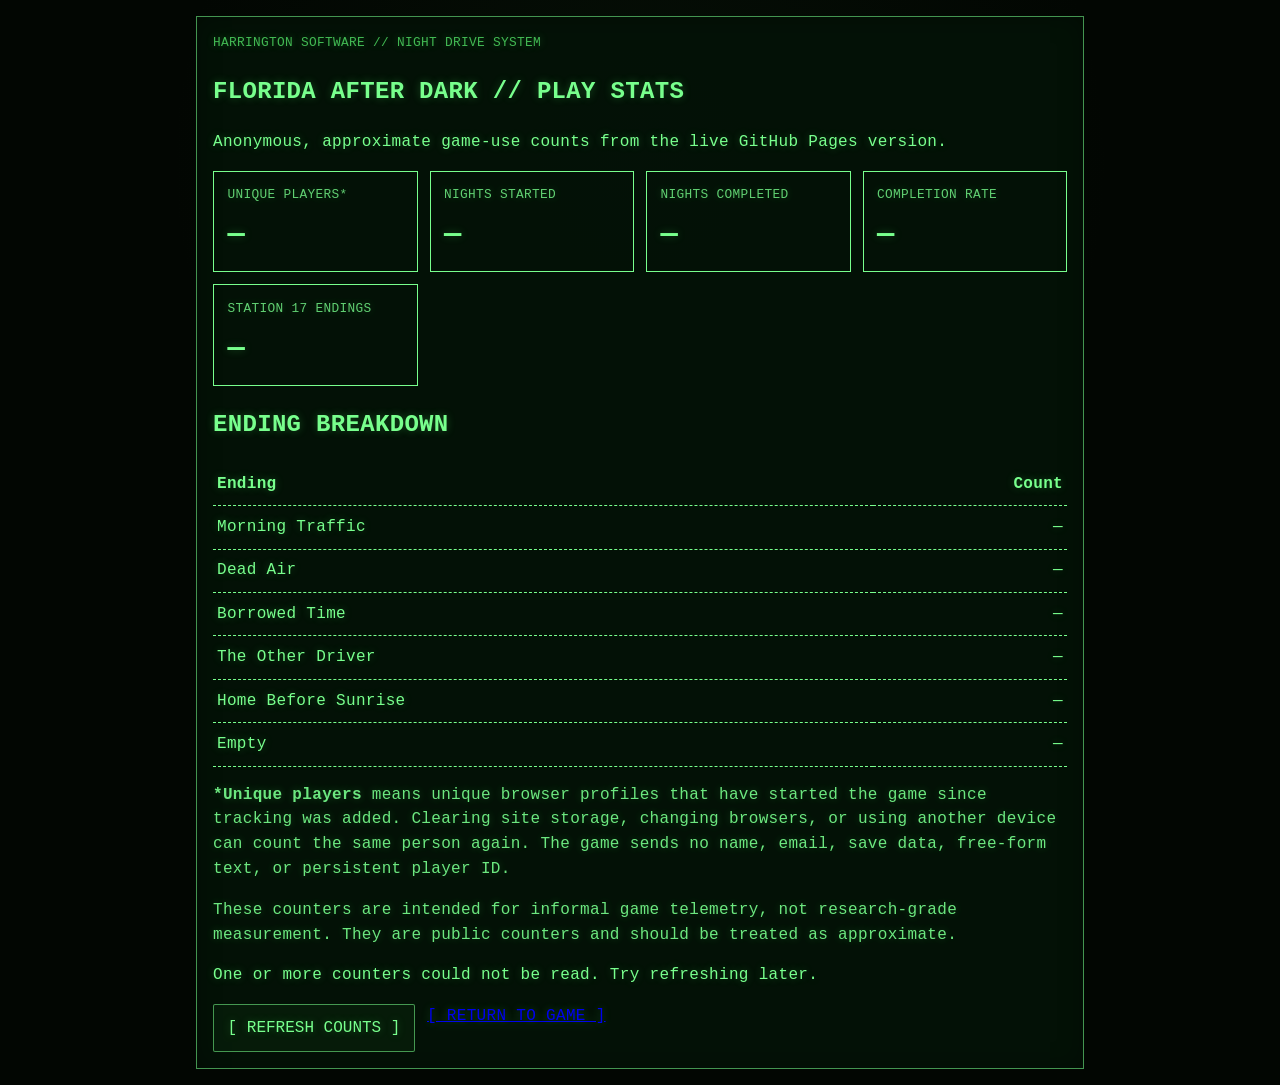
==== stats.html @ 0f521e3c "Add anonymous play stats dashboard" ====
<!doctype html>
<html lang="en">
<head>
  <meta charset="utf-8">
  <meta name="viewport" content="width=device-width, initial-scale=1">
  <meta name="theme-color" content="#071108">
  <meta name="description" content="Anonymous play statistics for Florida After Dark.">
  <title>Florida After Dark // Play Stats</title>
  <link rel="stylesheet" href="style.css">
  <style>
    .stats-shell { max-width: 920px; margin: 0 auto; padding: 1rem; }
    .stats-grid { display: grid; grid-template-columns: repeat(auto-fit, minmax(180px, 1fr)); gap: .75rem; margin: 1rem 0; }
    .stat-card { border: 1px solid currentColor; padding: .85rem; min-height: 92px; }
    .stat-label { display: block; font-size: .8rem; opacity: .8; margin-bottom: .5rem; }
    .stat-value { display: block; font-size: 1.8rem; font-weight: 700; }
    .ending-table { width: 100%; border-collapse: collapse; margin-top: .75rem; }
    .ending-table th, .ending-table td { border-bottom: 1px dashed currentColor; padding: .55rem .25rem; text-align: left; }
    .ending-table td:last-child, .ending-table th:last-child { text-align: right; }
    .stats-note { line-height: 1.55; opacity: .9; }
    .stats-actions { display: flex; gap: .75rem; flex-wrap: wrap; margin-top: 1rem; }
    .stats-error { min-height: 1.5em; }
  </style>
</head>
<body class="theme-green">
  <main class="stats-shell">
    <section class="panel">
      <p class="eyebrow">HARRINGTON SOFTWARE // NIGHT DRIVE SYSTEM</p>
      <h1>FLORIDA AFTER DARK // PLAY STATS</h1>
      <p>Anonymous, approximate game-use counts from the live GitHub Pages version.</p>

      <div class="stats-grid" aria-live="polite">
        <div class="stat-card"><span class="stat-label">UNIQUE PLAYERS*</span><strong class="stat-value" id="unique-players">—</strong></div>
        <div class="stat-card"><span class="stat-label">NIGHTS STARTED</span><strong class="stat-value" id="starts">—</strong></div>
        <div class="stat-card"><span class="stat-label">NIGHTS COMPLETED</span><strong class="stat-value" id="completions">—</strong></div>
        <div class="stat-card"><span class="stat-label">COMPLETION RATE</span><strong class="stat-value" id="completion-rate">—</strong></div>
        <div class="stat-card"><span class="stat-label">STATION 17 ENDINGS</span><strong class="stat-value" id="station17-endings">—</strong></div>
      </div>

      <h2>ENDING BREAKDOWN</h2>
      <table class="ending-table">
        <thead><tr><th>Ending</th><th>Count</th></tr></thead>
        <tbody>
          <tr><td>Morning Traffic</td><td id="ending-morning">—</td></tr>
          <tr><td>Dead Air</td><td id="ending-silence">—</td></tr>
          <tr><td>Borrowed Time</td><td id="ending-borrowed">—</td></tr>
          <tr><td>The Other Driver</td><td id="ending-loop">—</td></tr>
          <tr><td>Home Before Sunrise</td><td id="ending-home">—</td></tr>
          <tr><td>Empty</td><td id="ending-fuel">—</td></tr>
        </tbody>
      </table>

      <p class="stats-note"><strong>*Unique players</strong> means unique browser profiles that have started the game since tracking was added. Clearing site storage, changing browsers, or using another device can count the same person again. The game sends no name, email, save data, free-form text, or persistent player ID.</p>
      <p class="stats-note">These counters are intended for informal game telemetry, not research-grade measurement. They are public counters and should be treated as approximate.</p>
      <p id="status" class="stats-error" role="status"></p>

      <div class="stats-actions">
        <button type="button" id="refresh">[ REFRESH COUNTS ]</button>
        <a href="./">[ RETURN TO GAME ]</a>
      </div>
    </section>
  </main>

  <script>
    "use strict";
    const API = "https://countapi.mileshilliard.com/api/v1";
    const PREFIX = "florida_after_dark_mathguy_uf_v1";
    const NAMES = [
      "unique_players", "starts", "completions",
      "ending_morning", "ending_silence", "ending_borrowed",
      "ending_loop", "ending_home", "ending_fuel"
    ];

    async function readCounter(name) {
      try {
        const response = await fetch(`${API}/get/${PREFIX}_${name}`, {cache: "no-store"});
        if (response.status === 404) return 0;
        if (!response.ok) throw new Error(`HTTP ${response.status}`);
        const data = await response.json();
        return Number.parseInt(data.value, 10) || 0;
      } catch {
        return null;
      }
    }

    function put(id, value) {
      document.getElementById(id).textContent = value;
    }

    async function refreshStats() {
      const status = document.getElementById("status");
      status.textContent = "Reading counters...";
      const values = await Promise.all(NAMES.map(readCounter));
      if (values.some(v => v === null)) {
        status.textContent = "One or more counters could not be read. Try refreshing later.";
        return;
      }
      const data = Object.fromEntries(NAMES.map((name, i) => [name, values[i]]));
      put("unique-players", data.unique_players.toLocaleString());
      put("starts", data.starts.toLocaleString());
      put("completions", data.completions.toLocaleString());
      put("completion-rate", data.starts ? `${Math.round(100 * data.completions / data.starts)}%` : "—");
      const station17 = data.ending_morning + data.ending_silence + data.ending_borrowed + data.ending_loop;
      put("station17-endings", station17.toLocaleString());
      put("ending-morning", data.ending_morning.toLocaleString());
      put("ending-silence", data.ending_silence.toLocaleString());
      put("ending-borrowed", data.ending_borrowed.toLocaleString());
      put("ending-loop", data.ending_loop.toLocaleString());
      put("ending-home", data.ending_home.toLocaleString());
      put("ending-fuel", data.ending_fuel.toLocaleString());
      status.textContent = `Updated ${new Date().toLocaleString()}.`;
    }

    document.getElementById("refresh").addEventListener("click", refreshStats);
    refreshStats();
  </script>
</body>
</html>
---- style.css ----
:root { --bg:#020602; --panel:rgba(4,18,7,.9); --text:#78ff8d; --muted:#42b953; --bright:#c1ffcb; --shadow:rgba(82,255,108,.28); --line:rgba(120,255,141,.55); --danger:#d8ff8b; --button-bg:rgba(20,70,28,.2); --scanline:rgba(0,0,0,.14); --ambient:rgba(30,80,35,.12); }
body.theme-amber { --bg:#090500; --panel:rgba(28,15,1,.9); --text:#ffbd4a; --muted:#c98523; --bright:#ffe0a0; --shadow:rgba(255,174,45,.28); --line:rgba(255,189,74,.55); --danger:#ffe08a; --button-bg:rgba(96,48,4,.2); --ambient:rgba(120,70,10,.12); }
body.theme-gameboy { --bg:#151b13; --panel:rgba(31,42,28,.93); --text:#b8c79b; --muted:#85946c; --bright:#e1eccb; --shadow:rgba(184,199,155,.2); --line:rgba(184,199,155,.48); --danger:#d8e5bd; --button-bg:rgba(122,145,96,.14); --ambient:rgba(90,105,75,.12); }
*{box-sizing:border-box} html{background:var(--bg)} body{margin:0;min-height:100vh;background:radial-gradient(circle at 50% 15%,var(--ambient),transparent 42%),var(--bg);color:var(--text);font-family:"Courier New",Courier,ui-monospace,monospace;font-size:16px;line-height:1.55;letter-spacing:.02em;text-shadow:0 0 8px var(--shadow)} button,input{font:inherit} button{min-height:44px;border:1px solid var(--line);background:var(--button-bg);color:var(--text);padding:.65rem .85rem;cursor:pointer;text-align:left;text-transform:uppercase;text-shadow:inherit;border-radius:2px;transition:background 120ms ease,color 120ms ease,transform 120ms ease} button:hover,button:focus-visible{background:var(--text);color:var(--bg);outline:2px solid var(--bright);outline-offset:2px;text-shadow:none} button:active{transform:translateY(1px)} .skip-link{position:fixed;top:.5rem;left:.5rem;z-index:20;background:var(--bright);color:var(--bg);padding:.5rem;transform:translateY(-150%)} .skip-link:focus{transform:translateY(0)}
.crt-shell{position:relative;width:min(100% - 1.2rem,960px);margin:.6rem auto;padding:clamp(.7rem,2vw,1.2rem);min-height:calc(100vh - 1.2rem);border:1px solid var(--line);box-shadow:0 0 30px rgba(0,0,0,.8),inset 0 0 60px rgba(0,0,0,.45);overflow:hidden}.crt-shell::before{content:"";pointer-events:none;position:absolute;inset:0;z-index:6;background:repeating-linear-gradient(to bottom,transparent 0,transparent 3px,var(--scanline) 4px);opacity:.35}.screen-static{pointer-events:none;position:absolute;inset:0;z-index:5;opacity:.025;background-image:radial-gradient(circle at 10% 20%,var(--bright) 0 .5px,transparent .8px),radial-gradient(circle at 80% 50%,var(--bright) 0 .5px,transparent .8px),radial-gradient(circle at 30% 80%,var(--bright) 0 .5px,transparent .8px);background-size:17px 19px,23px 29px,31px 37px;animation:staticShift 900ms steps(2,end) infinite}.site-header,.site-footer,main{position:relative;z-index:7}.site-header,.site-footer,.overlay-header,.button-row,.utility-panel{display:flex;gap:.75rem;align-items:center;justify-content:space-between}.site-header{margin-bottom:.75rem}.site-header h1{margin:0;font-size:clamp(1.25rem,4vw,2rem);letter-spacing:.08em}.eyebrow,.tiny-note,.site-footer,.overlay-help,.status-message{color:var(--muted);font-size:.8rem}.eyebrow{margin:0 0 .2rem}.panel{border:1px solid var(--line);background:var(--panel);padding:clamp(.75rem,2vw,1rem);box-shadow:inset 0 0 24px rgba(0,0,0,.32)}
.title-screen{min-height:68vh;display:grid;place-items:center;align-content:center;text-align:center;gap:1rem}.boot-copy p{margin:.25rem 0}.boot-copy h2{margin:.4rem 0;color:var(--bright);font-size:clamp(2rem,8vw,4.5rem);line-height:.95;letter-spacing:.06em}.seed-line strong{color:var(--bright)}.ascii-palms{max-width:100%;overflow:hidden;color:var(--muted);font-size:clamp(.58rem,2.2vw,.9rem);line-height:1.2;text-align:left}.primary-action{text-align:center;min-width:min(100%,230px)}.hud{margin-bottom:.75rem}.hud-title{color:var(--bright);margin-bottom:.45rem}.hud-grid{display:grid;grid-template-columns:repeat(3,minmax(0,1fr));gap:.3rem 1rem;font-size:.9rem}.hud-grid strong{color:var(--bright);font-weight:normal}
/* Runtime-drawn 280x128 scene art, enlarged with hard pixels like an early home computer. */
.scene-frame{margin:0 0 .75rem;padding:.35rem;background:var(--bg);overflow:hidden}.scene-frame[hidden]{display:none}.scene-canvas{display:block;width:100%;height:auto;aspect-ratio:280/128;image-rendering:pixelated;image-rendering:crisp-edges;background:var(--bg);border:1px solid var(--line);box-shadow:inset 0 0 18px rgba(0,0,0,.85),0 0 10px var(--shadow)}.scene-frame figcaption{margin:.3rem .2rem 0;color:var(--muted);font-size:.65rem;letter-spacing:.12em;text-align:right}.narrative-panel{min-height:210px;margin-bottom:.75rem}.narrative{white-space:pre-line;min-height:7.8rem;color:var(--bright)}.cursor{display:inline-block;animation:blink 850ms step-end infinite}.action-panel{margin-bottom:.75rem}.panel-label{margin:0 0 .6rem;color:var(--muted);font-size:.8rem;font-weight:normal}.button-grid{display:grid;grid-template-columns:repeat(2,minmax(0,1fr));gap:.55rem}.utility-panel{flex-wrap:wrap;justify-content:flex-start;margin-bottom:.35rem}.utility-panel button{flex:1 1 130px;text-align:center}.status-message{min-height:1.3rem;margin:.4rem 0 0}.site-footer{margin-top:1rem;padding-top:.5rem;border-top:1px dotted var(--line);flex-wrap:wrap}
.overlay{position:fixed;z-index:30;inset:0;display:grid;place-items:center;padding:1rem;background:rgba(0,0,0,.76)}.overlay[hidden]{display:none!important}.overlay-card{width:min(100%,650px);max-height:90vh;overflow:auto;box-shadow:0 0 45px rgba(0,0,0,.85),0 0 16px var(--shadow)}.wide-card{width:min(100%,850px)}.overlay-header h2{margin:0;font-size:1rem}.close-button{min-width:60px;text-align:center}.radio-display{border:1px dashed var(--line);padding:1rem;margin:1rem 0;min-height:150px}.frequency{color:var(--bright);font-size:2rem;margin:0 0 .75rem}.button-row{justify-content:flex-start;flex-wrap:wrap}fieldset{margin:1rem 0;padding:1rem;border:1px solid var(--line)}fieldset label,.toggle-line{display:block;margin:.6rem 0}input{accent-color:var(--text)}.inventory-list{margin:1rem 0 0;padding-left:1.3rem}.inventory-list li{margin:.45rem 0}
.map-content{display:block;margin-top:1rem}.apple-map-frame{border:2px solid var(--line);background:var(--bg);padding:4px;box-shadow:inset 0 0 18px rgba(0,0,0,.8),0 0 12px var(--shadow);overflow:hidden}.pixel-map-canvas{display:block;width:100%;height:auto;aspect-ratio:280/192;image-rendering:pixelated;image-rendering:crisp-edges;background:var(--bg)}.apple-map-legend{display:flex;flex-wrap:wrap;gap:.4rem 1.2rem;margin-top:.65rem;padding:.45rem .55rem;border:1px dotted var(--line);color:var(--muted);font-size:.72rem;text-transform:uppercase}.apple-map-legend span:first-child{color:var(--bright)}.screen-flicker{animation:strangeFlicker 420ms steps(2,end) 1}.no-motion *,.no-motion *::before,.no-motion *::after{animation:none!important;transition:none!important;scroll-behavior:auto!important}@keyframes blink{50%{opacity:0}}@keyframes staticShift{50%{transform:translate(1px,-1px)}}@keyframes strangeFlicker{0%,100%{opacity:1}25%{opacity:.84}40%{opacity:1;transform:translateX(1px)}55%{opacity:.68}70%{opacity:1;transform:translateX(0)}}
@media(max-width:700px){body{font-size:15px}.crt-shell{width:100%;margin:0;min-height:100vh;border-left:0;border-right:0}.site-header{align-items:flex-start}.site-header .icon-button{font-size:.78rem}.hud-grid{grid-template-columns:1fr 1fr}.button-grid{grid-template-columns:1fr}.narrative-panel{min-height:190px}.overlay{padding:.45rem}.wide-card{padding:.65rem}}@media(max-width:430px){.hud-grid{grid-template-columns:1fr}.site-footer{display:block}.site-footer span{display:block}.apple-map-legend{font-size:.62rem}.scene-frame{padding:.2rem}}@media(prefers-reduced-motion:reduce){*,*::before,*::after{animation-duration:.001ms!important;animation-iteration-count:1!important;transition-duration:.001ms!important}}

[hidden]{display:none!important}.route-list{font-size:1rem;line-height:1.6}.overlay-card{max-height:90dvh}.narrative:focus{outline:1px dotted var(--muted);outline-offset:4px}

.postgame-screen{max-width:640px;margin:2rem auto;padding:clamp(1rem,4vw,2rem)}
.postgame-screen h2{font-size:1.2rem;letter-spacing:.08em;margin:0 0 1.5rem}
.night-report{display:grid;grid-template-columns:minmax(0,1fr) auto;gap:.6rem 1rem;margin:0 0 2rem;font-size:clamp(.75rem,2.7vw,1rem)}
.night-report dt{overflow-wrap:anywhere}.night-report dd{margin:0;text-align:right;color:var(--bright);max-width:16ch;overflow-wrap:anywhere}
.postgame-screen button{width:100%;text-align:center}
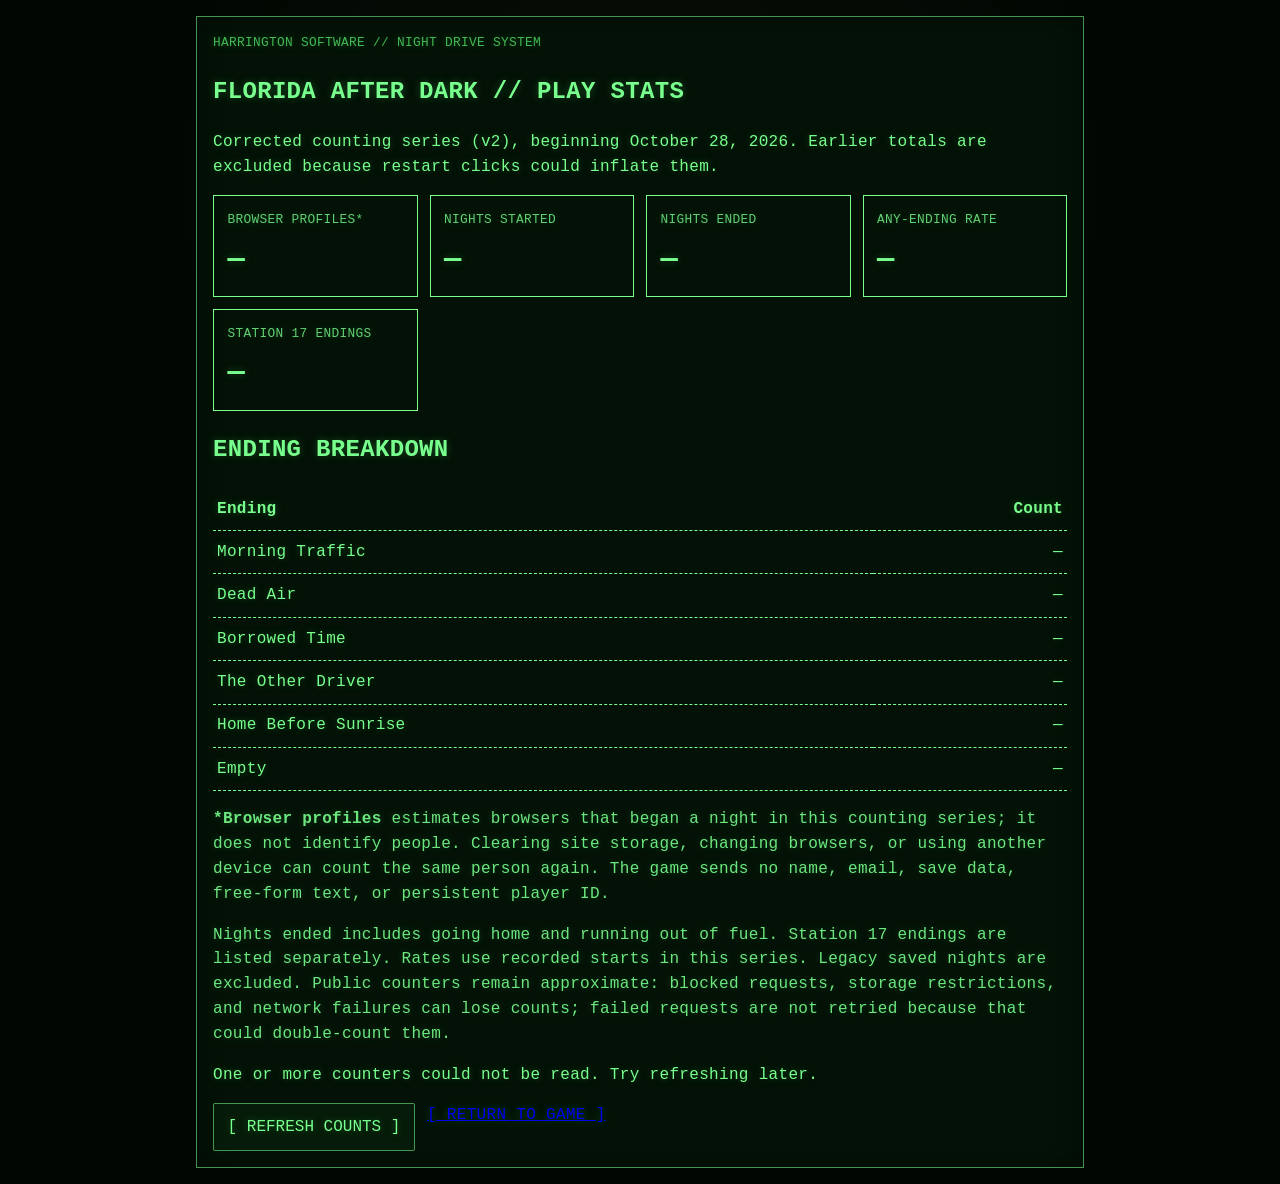
==== commit 6b837a5b: "Count actual nights and deduplicate saved-run endings in a fresh analytics series" ====
--- a/stats.html
+++ b/stats.html
@@ -26,13 +26,13 @@
     <section class="panel">
       <p class="eyebrow">HARRINGTON SOFTWARE // NIGHT DRIVE SYSTEM</p>
       <h1>FLORIDA AFTER DARK // PLAY STATS</h1>
-      <p>Anonymous, approximate game-use counts from the live GitHub Pages version.</p>
+      <p>Corrected counting series (v2), beginning October 28, 2026. Earlier totals are excluded because restart clicks could inflate them.</p>
 
       <div class="stats-grid" aria-live="polite">
-        <div class="stat-card"><span class="stat-label">UNIQUE PLAYERS*</span><strong class="stat-value" id="unique-players">—</strong></div>
+        <div class="stat-card"><span class="stat-label">BROWSER PROFILES*</span><strong class="stat-value" id="unique-players">—</strong></div>
         <div class="stat-card"><span class="stat-label">NIGHTS STARTED</span><strong class="stat-value" id="starts">—</strong></div>
-        <div class="stat-card"><span class="stat-label">NIGHTS COMPLETED</span><strong class="stat-value" id="completions">—</strong></div>
-        <div class="stat-card"><span class="stat-label">COMPLETION RATE</span><strong class="stat-value" id="completion-rate">—</strong></div>
+        <div class="stat-card"><span class="stat-label">NIGHTS ENDED</span><strong class="stat-value" id="completions">—</strong></div>
+        <div class="stat-card"><span class="stat-label">ANY-ENDING RATE</span><strong class="stat-value" id="completion-rate">—</strong></div>
         <div class="stat-card"><span class="stat-label">STATION 17 ENDINGS</span><strong class="stat-value" id="station17-endings">—</strong></div>
       </div>
 
@@ -49,8 +49,8 @@
         </tbody>
       </table>
 
-      <p class="stats-note"><strong>*Unique players</strong> means unique browser profiles that have started the game since tracking was added. Clearing site storage, changing browsers, or using another device can count the same person again. The game sends no name, email, save data, free-form text, or persistent player ID.</p>
-      <p class="stats-note">These counters are intended for informal game telemetry, not research-grade measurement. They are public counters and should be treated as approximate.</p>
+      <p class="stats-note"><strong>*Browser profiles</strong> estimates browsers that began a night in this counting series; it does not identify people. Clearing site storage, changing browsers, or using another device can count the same person again. The game sends no name, email, save data, free-form text, or persistent player ID.</p>
+      <p class="stats-note">Nights ended includes going home and running out of fuel. Station 17 endings are listed separately. Rates use recorded starts in this series. Legacy saved nights are excluded. Public counters remain approximate: blocked requests, storage restrictions, and network failures can lose counts; failed requests are not retried because that could double-count them.</p>
       <p id="status" class="stats-error" role="status"></p>
 
       <div class="stats-actions">
@@ -63,9 +63,9 @@
   <script>
     "use strict";
     const API = "https://countapi.mileshilliard.com/api/v1";
-    const PREFIX = "florida_after_dark_mathguy_uf_v1";
+    const PREFIX = "florida_after_dark_mathguy_uf_v2";
     const NAMES = [
-      "unique_players", "starts", "completions",
+      "unique_players", "starts",
       "ending_morning", "ending_silence", "ending_borrowed",
       "ending_loop", "ending_home", "ending_fuel"
     ];
@@ -76,7 +76,9 @@
         if (response.status === 404) return 0;
         if (!response.ok) throw new Error(`HTTP ${response.status}`);
         const data = await response.json();
-        return Number.parseInt(data.value, 10) || 0;
+        const value = Number(data.value);
+        if (data.value === null || data.value === undefined || !Number.isSafeInteger(value) || value < 0) throw new Error("Invalid counter");
+        return value;
       } catch {
         return null;
       }
@@ -89,16 +91,20 @@
     async function refreshStats() {
       const status = document.getElementById("status");
       status.textContent = "Reading counters...";
+      document.getElementById("refresh").disabled = true;
+      document.querySelectorAll(".stat-value, .ending-table td[id]").forEach(el => { el.textContent = "—"; });
       const values = await Promise.all(NAMES.map(readCounter));
+      document.getElementById("refresh").disabled = false;
       if (values.some(v => v === null)) {
         status.textContent = "One or more counters could not be read. Try refreshing later.";
         return;
       }
       const data = Object.fromEntries(NAMES.map((name, i) => [name, values[i]]));
+      const ended = NAMES.filter(name => name.startsWith("ending_")).reduce((sum, name) => sum + data[name], 0);
       put("unique-players", data.unique_players.toLocaleString());
       put("starts", data.starts.toLocaleString());
-      put("completions", data.completions.toLocaleString());
-      put("completion-rate", data.starts ? `${Math.round(100 * data.completions / data.starts)}%` : "—");
+      put("completions", ended.toLocaleString());
+      put("completion-rate", data.starts ? `${Math.round(100 * ended / data.starts)}%` : "—");
       const station17 = data.ending_morning + data.ending_silence + data.ending_borrowed + data.ending_loop;
       put("station17-endings", station17.toLocaleString());
       put("ending-morning", data.ending_morning.toLocaleString());
@@ -115,3 +121,4 @@
   </script>
 </body>
 </html>
+
--- a/style.css
+++ b/style.css
@@ -4,10 +4,10 @@
 *{box-sizing:border-box} html{background:var(--bg)} body{margin:0;min-height:100vh;background:radial-gradient(circle at 50% 15%,var(--ambient),transparent 42%),var(--bg);color:var(--text);font-family:"Courier New",Courier,ui-monospace,monospace;font-size:16px;line-height:1.55;letter-spacing:.02em;text-shadow:0 0 8px var(--shadow)} button,input{font:inherit} button{min-height:44px;border:1px solid var(--line);background:var(--button-bg);color:var(--text);padding:.65rem .85rem;cursor:pointer;text-align:left;text-transform:uppercase;text-shadow:inherit;border-radius:2px;transition:background 120ms ease,color 120ms ease,transform 120ms ease} button:hover,button:focus-visible{background:var(--text);color:var(--bg);outline:2px solid var(--bright);outline-offset:2px;text-shadow:none} button:active{transform:translateY(1px)} .skip-link{position:fixed;top:.5rem;left:.5rem;z-index:20;background:var(--bright);color:var(--bg);padding:.5rem;transform:translateY(-150%)} .skip-link:focus{transform:translateY(0)}
 .crt-shell{position:relative;width:min(100% - 1.2rem,960px);margin:.6rem auto;padding:clamp(.7rem,2vw,1.2rem);min-height:calc(100vh - 1.2rem);border:1px solid var(--line);box-shadow:0 0 30px rgba(0,0,0,.8),inset 0 0 60px rgba(0,0,0,.45);overflow:hidden}.crt-shell::before{content:"";pointer-events:none;position:absolute;inset:0;z-index:6;background:repeating-linear-gradient(to bottom,transparent 0,transparent 3px,var(--scanline) 4px);opacity:.35}.screen-static{pointer-events:none;position:absolute;inset:0;z-index:5;opacity:.025;background-image:radial-gradient(circle at 10% 20%,var(--bright) 0 .5px,transparent .8px),radial-gradient(circle at 80% 50%,var(--bright) 0 .5px,transparent .8px),radial-gradient(circle at 30% 80%,var(--bright) 0 .5px,transparent .8px);background-size:17px 19px,23px 29px,31px 37px;animation:staticShift 900ms steps(2,end) infinite}.site-header,.site-footer,main{position:relative;z-index:7}.site-header,.site-footer,.overlay-header,.button-row,.utility-panel{display:flex;gap:.75rem;align-items:center;justify-content:space-between}.site-header{margin-bottom:.75rem}.site-header h1{margin:0;font-size:clamp(1.25rem,4vw,2rem);letter-spacing:.08em}.eyebrow,.tiny-note,.site-footer,.overlay-help,.status-message{color:var(--muted);font-size:.8rem}.eyebrow{margin:0 0 .2rem}.panel{border:1px solid var(--line);background:var(--panel);padding:clamp(.75rem,2vw,1rem);box-shadow:inset 0 0 24px rgba(0,0,0,.32)}
 .title-screen{min-height:68vh;display:grid;place-items:center;align-content:center;text-align:center;gap:1rem}.boot-copy p{margin:.25rem 0}.boot-copy h2{margin:.4rem 0;color:var(--bright);font-size:clamp(2rem,8vw,4.5rem);line-height:.95;letter-spacing:.06em}.seed-line strong{color:var(--bright)}.ascii-palms{max-width:100%;overflow:hidden;color:var(--muted);font-size:clamp(.58rem,2.2vw,.9rem);line-height:1.2;text-align:left}.primary-action{text-align:center;min-width:min(100%,230px)}.hud{margin-bottom:.75rem}.hud-title{color:var(--bright);margin-bottom:.45rem}.hud-grid{display:grid;grid-template-columns:repeat(3,minmax(0,1fr));gap:.3rem 1rem;font-size:.9rem}.hud-grid strong{color:var(--bright);font-weight:normal}
-/* Runtime-drawn 280x128 scene art, enlarged with hard pixels like an early home computer. */
-.scene-frame{margin:0 0 .75rem;padding:.35rem;background:var(--bg);overflow:hidden}.scene-frame[hidden]{display:none}.scene-canvas{display:block;width:100%;height:auto;aspect-ratio:280/128;image-rendering:pixelated;image-rendering:crisp-edges;background:var(--bg);border:1px solid var(--line);box-shadow:inset 0 0 18px rgba(0,0,0,.85),0 0 10px var(--shadow)}.scene-frame figcaption{margin:.3rem .2rem 0;color:var(--muted);font-size:.65rem;letter-spacing:.12em;text-align:right}.narrative-panel{min-height:210px;margin-bottom:.75rem}.narrative{white-space:pre-line;min-height:7.8rem;color:var(--bright)}.cursor{display:inline-block;animation:blink 850ms step-end infinite}.action-panel{margin-bottom:.75rem}.panel-label{margin:0 0 .6rem;color:var(--muted);font-size:.8rem;font-weight:normal}.button-grid{display:grid;grid-template-columns:repeat(2,minmax(0,1fr));gap:.55rem}.utility-panel{flex-wrap:wrap;justify-content:flex-start;margin-bottom:.35rem}.utility-panel button{flex:1 1 130px;text-align:center}.status-message{min-height:1.3rem;margin:.4rem 0 0}.site-footer{margin-top:1rem;padding-top:.5rem;border-top:1px dotted var(--line);flex-wrap:wrap}
-.overlay{position:fixed;z-index:30;inset:0;display:grid;place-items:center;padding:1rem;background:rgba(0,0,0,.76)}.overlay[hidden]{display:none!important}.overlay-card{width:min(100%,650px);max-height:90vh;overflow:auto;box-shadow:0 0 45px rgba(0,0,0,.85),0 0 16px var(--shadow)}.wide-card{width:min(100%,850px)}.overlay-header h2{margin:0;font-size:1rem}.close-button{min-width:60px;text-align:center}.radio-display{border:1px dashed var(--line);padding:1rem;margin:1rem 0;min-height:150px}.frequency{color:var(--bright);font-size:2rem;margin:0 0 .75rem}.button-row{justify-content:flex-start;flex-wrap:wrap}fieldset{margin:1rem 0;padding:1rem;border:1px solid var(--line)}fieldset label,.toggle-line{display:block;margin:.6rem 0}input{accent-color:var(--text)}.inventory-list{margin:1rem 0 0;padding-left:1.3rem}.inventory-list li{margin:.45rem 0}
-.map-content{display:block;margin-top:1rem}.apple-map-frame{border:2px solid var(--line);background:var(--bg);padding:4px;box-shadow:inset 0 0 18px rgba(0,0,0,.8),0 0 12px var(--shadow);overflow:hidden}.pixel-map-canvas{display:block;width:100%;height:auto;aspect-ratio:280/192;image-rendering:pixelated;image-rendering:crisp-edges;background:var(--bg)}.apple-map-legend{display:flex;flex-wrap:wrap;gap:.4rem 1.2rem;margin-top:.65rem;padding:.45rem .55rem;border:1px dotted var(--line);color:var(--muted);font-size:.72rem;text-transform:uppercase}.apple-map-legend span:first-child{color:var(--bright)}.screen-flicker{animation:strangeFlicker 420ms steps(2,end) 1}.no-motion *,.no-motion *::before,.no-motion *::after{animation:none!important;transition:none!important;scroll-behavior:auto!important}@keyframes blink{50%{opacity:0}}@keyframes staticShift{50%{transform:translate(1px,-1px)}}@keyframes strangeFlicker{0%,100%{opacity:1}25%{opacity:.84}40%{opacity:1;transform:translateX(1px)}55%{opacity:.68}70%{opacity:1;transform:translateX(0)}}
+/* Illustrated scenes displayed with hard pixels like an early home computer. */
+.scene-frame{margin:0 0 .75rem;padding:.35rem;background:var(--bg);overflow:hidden}.scene-frame[hidden]{display:none}.scene-canvas{display:block;width:100%;height:auto;aspect-ratio:504/216;image-rendering:pixelated;image-rendering:crisp-edges;background:var(--bg);border:1px solid var(--line);box-shadow:inset 0 0 18px rgba(0,0,0,.85),0 0 10px var(--shadow)}.scene-frame figcaption{margin:.3rem .2rem 0;color:var(--muted);font-size:.65rem;letter-spacing:.12em;text-align:right}.narrative-panel{min-height:210px;margin-bottom:.75rem}.narrative{white-space:pre-line;min-height:7.8rem;color:var(--bright)}.cursor{display:inline-block;animation:blink 850ms step-end infinite}.action-panel{margin-bottom:.75rem}.panel-label{margin:0 0 .6rem;color:var(--muted);font-size:.8rem;font-weight:normal}.button-grid{display:grid;grid-template-columns:repeat(2,minmax(0,1fr));gap:.55rem}.utility-panel{flex-wrap:wrap;justify-content:flex-start;margin-bottom:.35rem}.utility-panel button{flex:1 1 130px;text-align:center}.status-message{min-height:1.3rem;margin:.4rem 0 0}.site-footer{margin-top:1rem;padding-top:.5rem;border-top:1px dotted var(--line);flex-wrap:wrap}
+.overlay{position:fixed;z-index:30;inset:0;display:grid;place-items:center;padding:1rem;background:rgba(0,0,0,.76)}.overlay[hidden]{display:none!important}.overlay-card{width:min(100%,650px);max-height:90vh;overflow:auto;box-shadow:0 0 45px rgba(0,0,0,.85),0 0 16px var(--shadow)}.wide-card{width:min(100%,850px)}.overlay-header h2{margin:0;font-size:1rem;flex:1 1 auto;min-width:0;overflow-wrap:anywhere}.close-button{display:inline-flex;align-items:center;justify-content:center;flex:0 0 auto;align-self:flex-start;width:4rem;min-width:44px;height:2.75rem;min-height:44px;padding:0;line-height:1;white-space:nowrap;text-align:center}.radio-display{border:1px dashed var(--line);padding:1rem;margin:1rem 0;min-height:150px}.frequency{color:var(--bright);font-size:2rem;margin:0 0 .75rem}.button-row{justify-content:flex-start;flex-wrap:wrap}fieldset{margin:1rem 0;padding:1rem;border:1px solid var(--line)}fieldset label,.toggle-line{display:block;margin:.6rem 0}input{accent-color:var(--text)}.inventory-list{margin:1rem 0 0;padding-left:1.3rem}.inventory-list li{margin:.45rem 0}
+.map-content{display:block;margin-top:1rem}.apple-map-frame{border:2px solid var(--line);background:var(--bg);padding:4px;box-shadow:inset 0 0 18px rgba(0,0,0,.8),0 0 12px var(--shadow);overflow:hidden}.pixel-map-canvas{display:block;width:100%;height:auto;aspect-ratio:640/520;image-rendering:pixelated;image-rendering:crisp-edges;background:var(--bg)}.apple-map-legend{display:flex;flex-wrap:wrap;gap:.4rem 1.2rem;margin-top:.65rem;padding:.45rem .55rem;border:1px dotted var(--line);color:var(--muted);font-size:.72rem;text-transform:uppercase}.apple-map-legend span:first-child{color:var(--bright)}.screen-flicker{animation:strangeFlicker 420ms steps(2,end) 1}.no-motion *,.no-motion *::before,.no-motion *::after{animation:none!important;transition:none!important;scroll-behavior:auto!important}@keyframes blink{50%{opacity:0}}@keyframes staticShift{50%{transform:translate(1px,-1px)}}@keyframes strangeFlicker{0%,100%{opacity:1}25%{opacity:.84}40%{opacity:1;transform:translateX(1px)}55%{opacity:.68}70%{opacity:1;transform:translateX(0)}}
 @media(max-width:700px){body{font-size:15px}.crt-shell{width:100%;margin:0;min-height:100vh;border-left:0;border-right:0}.site-header{align-items:flex-start}.site-header .icon-button{font-size:.78rem}.hud-grid{grid-template-columns:1fr 1fr}.button-grid{grid-template-columns:1fr}.narrative-panel{min-height:190px}.overlay{padding:.45rem}.wide-card{padding:.65rem}}@media(max-width:430px){.hud-grid{grid-template-columns:1fr}.site-footer{display:block}.site-footer span{display:block}.apple-map-legend{font-size:.62rem}.scene-frame{padding:.2rem}}@media(prefers-reduced-motion:reduce){*,*::before,*::after{animation-duration:.001ms!important;animation-iteration-count:1!important;transition-duration:.001ms!important}}
 
 [hidden]{display:none!important}.route-list{font-size:1rem;line-height:1.6}.overlay-card{max-height:90dvh}.narrative:focus{outline:1px dotted var(--muted);outline-offset:4px}
@@ -17,3 +17,22 @@
 .night-report{display:grid;grid-template-columns:minmax(0,1fr) auto;gap:.6rem 1rem;margin:0 0 2rem;font-size:clamp(.75rem,2.7vw,1rem)}
 .night-report dt{overflow-wrap:anywhere}.night-report dd{margin:0;text-align:right;color:var(--bright);max-width:16ch;overflow-wrap:anywhere}
 .postgame-screen button{width:100%;text-align:center}
+
+
+/* Recolor the monochrome art without reading canvas pixels (also works file://). */
+.theme-amber .scene-canvas{filter:hue-rotate(-85deg)}
+.theme-gameboy .scene-canvas{filter:grayscale(1)}
+
+/* Illustrated road atlas: clear key and an opaque, readable modal on phones. */
+#map-overlay .overlay-card{background:var(--bg)}
+.map-place-card{display:flex;align-items:center;gap:1rem;margin:0 0 .85rem;padding:.6rem;border:1px solid var(--line);background:var(--button-bg)}
+.map-place-card .scene-canvas{width:38%;max-width:200px;flex-shrink:0}
+.map-place-card strong,.map-kicker{display:block}
+.map-place-card strong{font-size:clamp(.85rem,2.5vw,1.1rem);color:var(--bright)}
+.map-kicker{font-size:.7rem;letter-spacing:.12em;color:var(--muted);margin-bottom:.2rem}
+.route-list{list-style:decimal-leading-zero;padding-left:2.7rem;line-height:1.45;font-size:.85rem}
+.route-list li{padding:.65rem .4rem;border-bottom:1px dotted var(--line)}
+.route-list li::marker{color:var(--bright);font-weight:bold}
+.route-list strong,.route-list span{display:block}
+.route-list span{margin-top:.2rem;color:var(--muted);font-size:.8rem}
+.route-list .map-current{background:var(--button-bg);color:var(--bright)}
